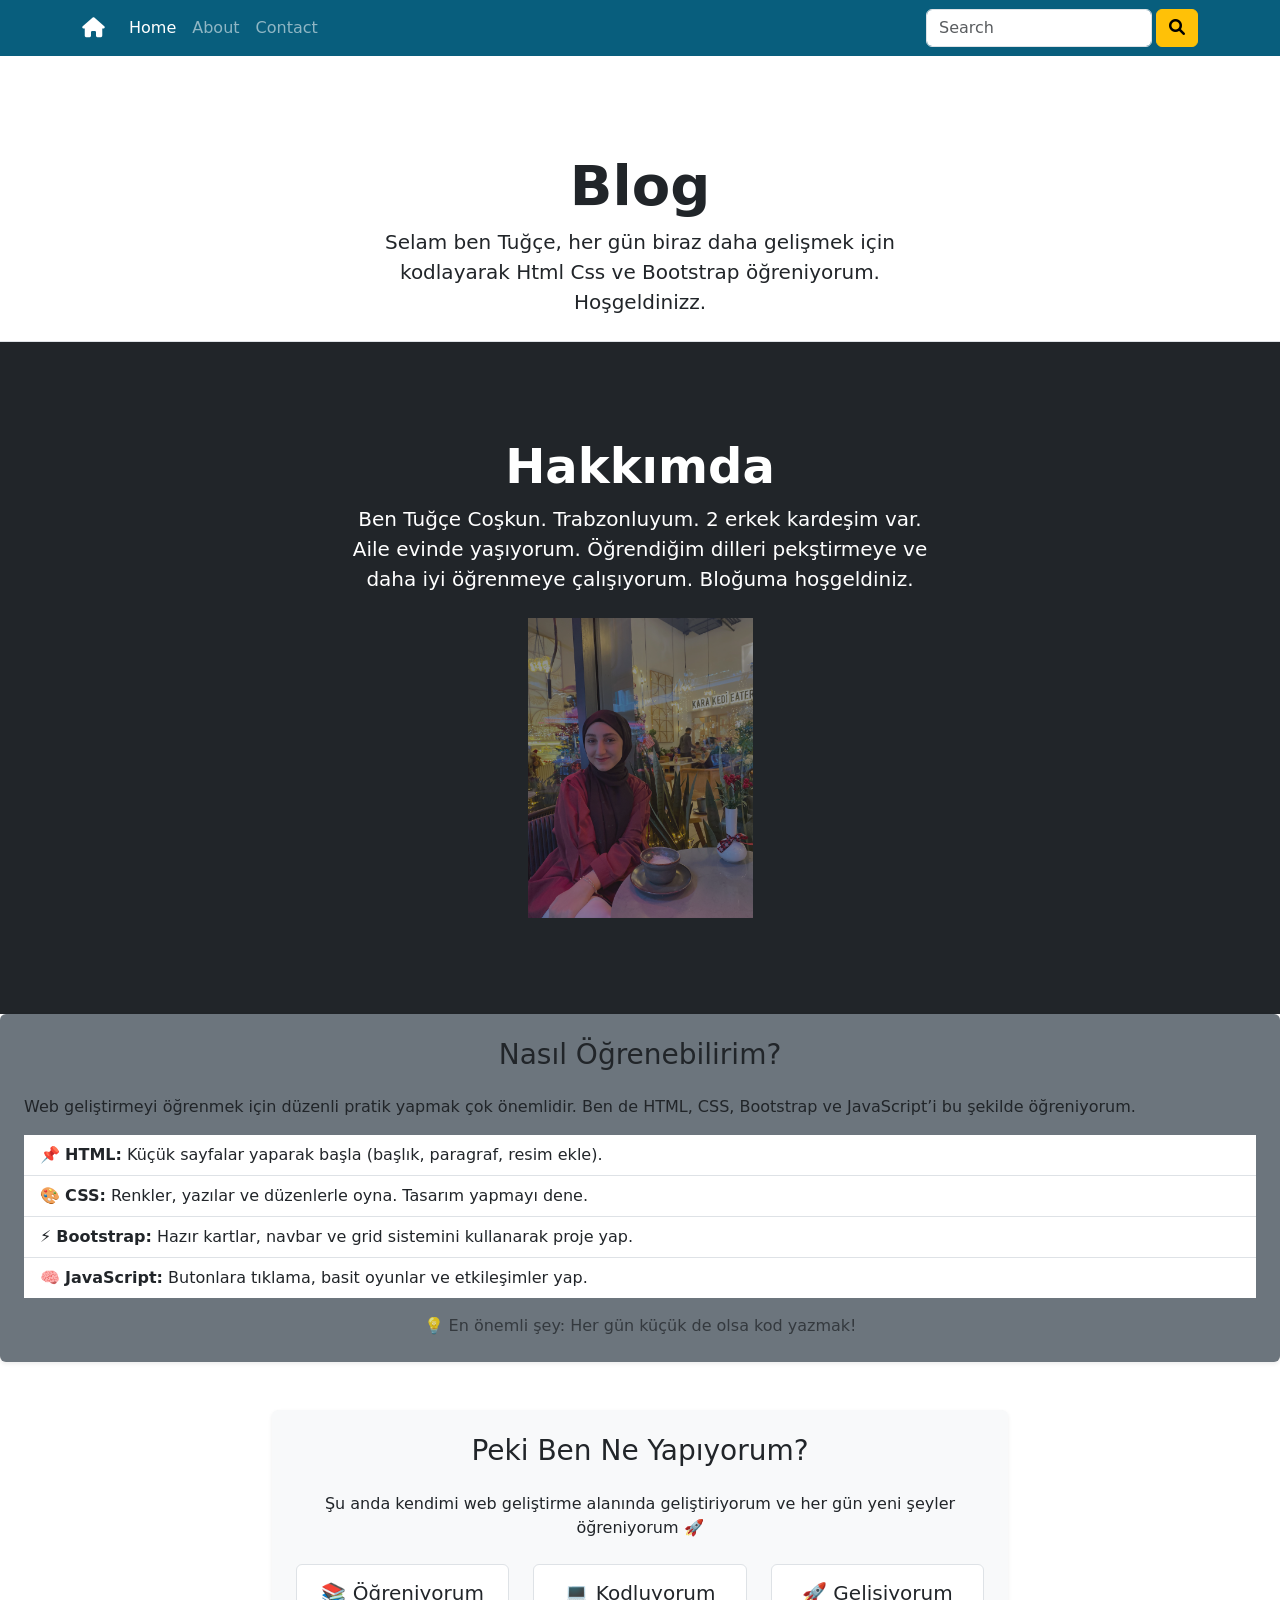
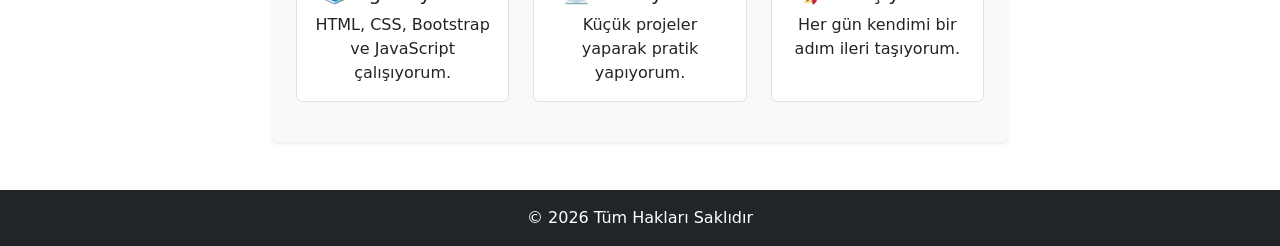
==== index.html @ e0fbeb96 "Add files via upload" ====
<!DOCTYPE html>
<html lang="en">
<head>
    <meta charset="UTF-8">
    <meta name="viewport" content="width=device-width, initial-scale=1.0">
    <link href="https://cdn.jsdelivr.net/npm/bootstrap@5.1.3/dist/css/bootstrap.min.css" 
    rel="stylesheet" 
    integrity="sha384-1BmE4kWBq78iYhFldvKuhfTAU6auU8tT94WrHftjDbrCEXSU1oBoqyl2QvZ6jIW3" 
    crossorigin="anonymous">
    <link rel="stylesheet" href="https://cdnjs.cloudflare.com/ajax/libs/font-awesome/6.0.0/css/all.min.css" integrity="sha512-9usAa10IRO0HhonpyAIVpjrylPvoDwiPUiKdWk5t3PyolY1cOd4DSE0Ga+ri4AuTroPR5aQvXU9xC6qOPnzFeg==" crossorigin="anonymous" referrerpolicy="no-referrer" />
    <link rel="stylesheet" href="style.css">
    <title>Benim Blogum</title>
</head>
<body>
    
    <nav class="navbar navbar-expand-lg navbar-dark">
        <div class="container">
            <a href="index.html" class="navbar-brand">
                <i class="fa-solid fa-house"></i>
            </a>
            <button class="navbar-toggler" type="button" data-bs-toggle="collapse" data-bs-target="#mobile">
            <span class="navbar-toggler-icon"></span>
            </button>

            <div id="mobile" class="collapse navbar-collapse">
                <ul class="navbar-nav me-auto">
                    <li class="nav-item">
                        <a href="index.html" class="nav-link active">Home</a>
                    </li>
                    <li class="nav-item">
                        <a href="about.html" class="nav-link">About</a>
                    </li>
                    <li class="nav-item">
                        <a href="contact.html" class="nav-link">Contact</a>
                    </li>
                </ul>

                <form class="d-flex"> 
                    <input type="text" class="form-control me-1" placeholder="Search">
                    <button class="btn btn-warning">
                    <i class="fa-solid fa-magnifying-glass"></i>
                    </button>
                </form> 
           </div>
        </div>
    </nav>

    <header>
        <div class="text-center pt-5 mt-5 px-4 border-bottom">
            <h1 class="display-4 fw-bold">Blog</h1>
            <div class="col-lg-6 mx-auto">
                <p class="lead mb-4">
                    Selam ben Tuğçe, her gün biraz daha gelişmek için kodlayarak Html Css ve Bootstrap öğreniyorum.
                    Hoşgeldinizz.
                </p>
            </div>
        </div>
    </header>
    
    <main>
        <div class="bg-dark px-5 py-5 text-center text-white" >
            <div class="py-5">
                <h1 class="display-5 fw-bold ">Hakkımda</h1>
                <div class="col-lg-6 mx-auto">
                    
                <p class="lead mb-4">
                    Ben Tuğçe Coşkun. Trabzonluyum. 2 erkek kardeşim var. Aile evinde yaşıyorum. Öğrendiğim dilleri 
                    pekştirmeye ve daha iyi öğrenmeye çalışıyorum.
                    Bloğuma hoşgeldiniz.
                </p>
                <img src="hakkımda.jpeg" class="img-fluid mx-auto d-block" style="max-height: 300px; opacity: 0.5;" alt="">
                </div>
            </div>
        </div>

        <div class="card shadow-sm border-0 bg-secondary">
        
            <div class="card-body p-4">
                <h3 class="text-center mb-4">Nasıl Öğrenebilirim?</h3>
                <p>
                    Web geliştirmeyi öğrenmek için düzenli pratik yapmak çok önemlidir. Ben de HTML, CSS,
                    Bootstrap ve JavaScript’i bu şekilde öğreniyorum.
                </p>
                    <ul class="list-group list-group-flush mt-3 bg-light">

                        <li class="list-group-item">
                        📌 <strong>HTML:</strong> Küçük sayfalar yaparak başla (başlık, paragraf, resim ekle).
                        </li>

                        <li class="list-group-item">
                        🎨 <strong>CSS:</strong> Renkler, yazılar ve düzenlerle oyna. Tasarım yapmayı dene.
                        </li>

                        <li class="list-group-item">
                        ⚡ <strong>Bootstrap:</strong> Hazır kartlar, navbar ve grid sistemini kullanarak proje yap.
                        </li>

                        <li class="list-group-item">
                        🧠 <strong>JavaScript:</strong> Butonlara tıklama, basit oyunlar ve etkileşimler yap.
                        </li>

                    </ul>

                <p class="mt-3 mb-0 text-muted text-center">
                    💡 En önemli şey: Her gün küçük de olsa kod yazmak!
                </p>

            </div>

      </div>

        <div class="container mt-5">
            <div class="row justify-content-center">
                <div class="col-lg-8">
                    <div class="card shadow-sm border-0 bg-light">
                        <div class="card-body p-4">
                            <h3 class="text-center mb-4">Peki Ben Ne Yapıyorum?</h3>
                                <p class="text-center">
                                    Şu anda kendimi web geliştirme alanında geliştiriyorum ve her gün yeni şeyler öğreniyorum 🚀
                                </p>

                                    <div class="row mt-4 text-center">

                                            <div class="col-md-4 mb-3">
                                                <div class="p-3 border rounded bg-white h-100">
                                                    <h5>📚 Öğreniyorum</h5>
                                                    <p class="mb-0">HTML, CSS, Bootstrap ve JavaScript çalışıyorum.</p>
                                                </div>
                                            </div>

                                            <div class="col-md-4 mb-3">
                                                <div class="p-3 border rounded bg-white h-100">
                                                    <h5>💻 Kodluyorum</h5>
                                                    <p class="mb-0">Küçük projeler yaparak pratik yapıyorum.</p>
                                                </div>
                                            </div>

                                            <div class="col-md-4 mb-3">
                                                <div class="p-3 border rounded bg-white h-100">
                                                    <h5>🚀 Gelişiyorum</h5>
                                                    <p class="mb-0">Her gün kendimi bir adım ileri taşıyorum.</p>
                                                </div>
                                            </div>

                                    </div>


                        </div>

                    </div>

                </div>

            </div>
        </div>
        
    </main>

    <footer class="bg-dark text-white text-center py-3 mt-5">
        <p class="mb-0">© 2026 Tüm Hakları Saklıdır</p>
    </footer>

    <script src="https://cdn.jsdelivr.net/npm/bootstrap@5.1.3/dist/js/bootstrap.bundle.min.js" 
    integrity="sha384-ka7Sk0Gln4gmtz2MlQnikT1wXgYsOg+OMhuP+IlRH9sENBO0LRn5q+8nbTov4+1p" 
    crossorigin="anonymous"></script>

</body>
</html>
---- style.css ----
.navbar{
    background-color: #085E7D;
}

.bg-dark{
    background-color: #085E7D;
}
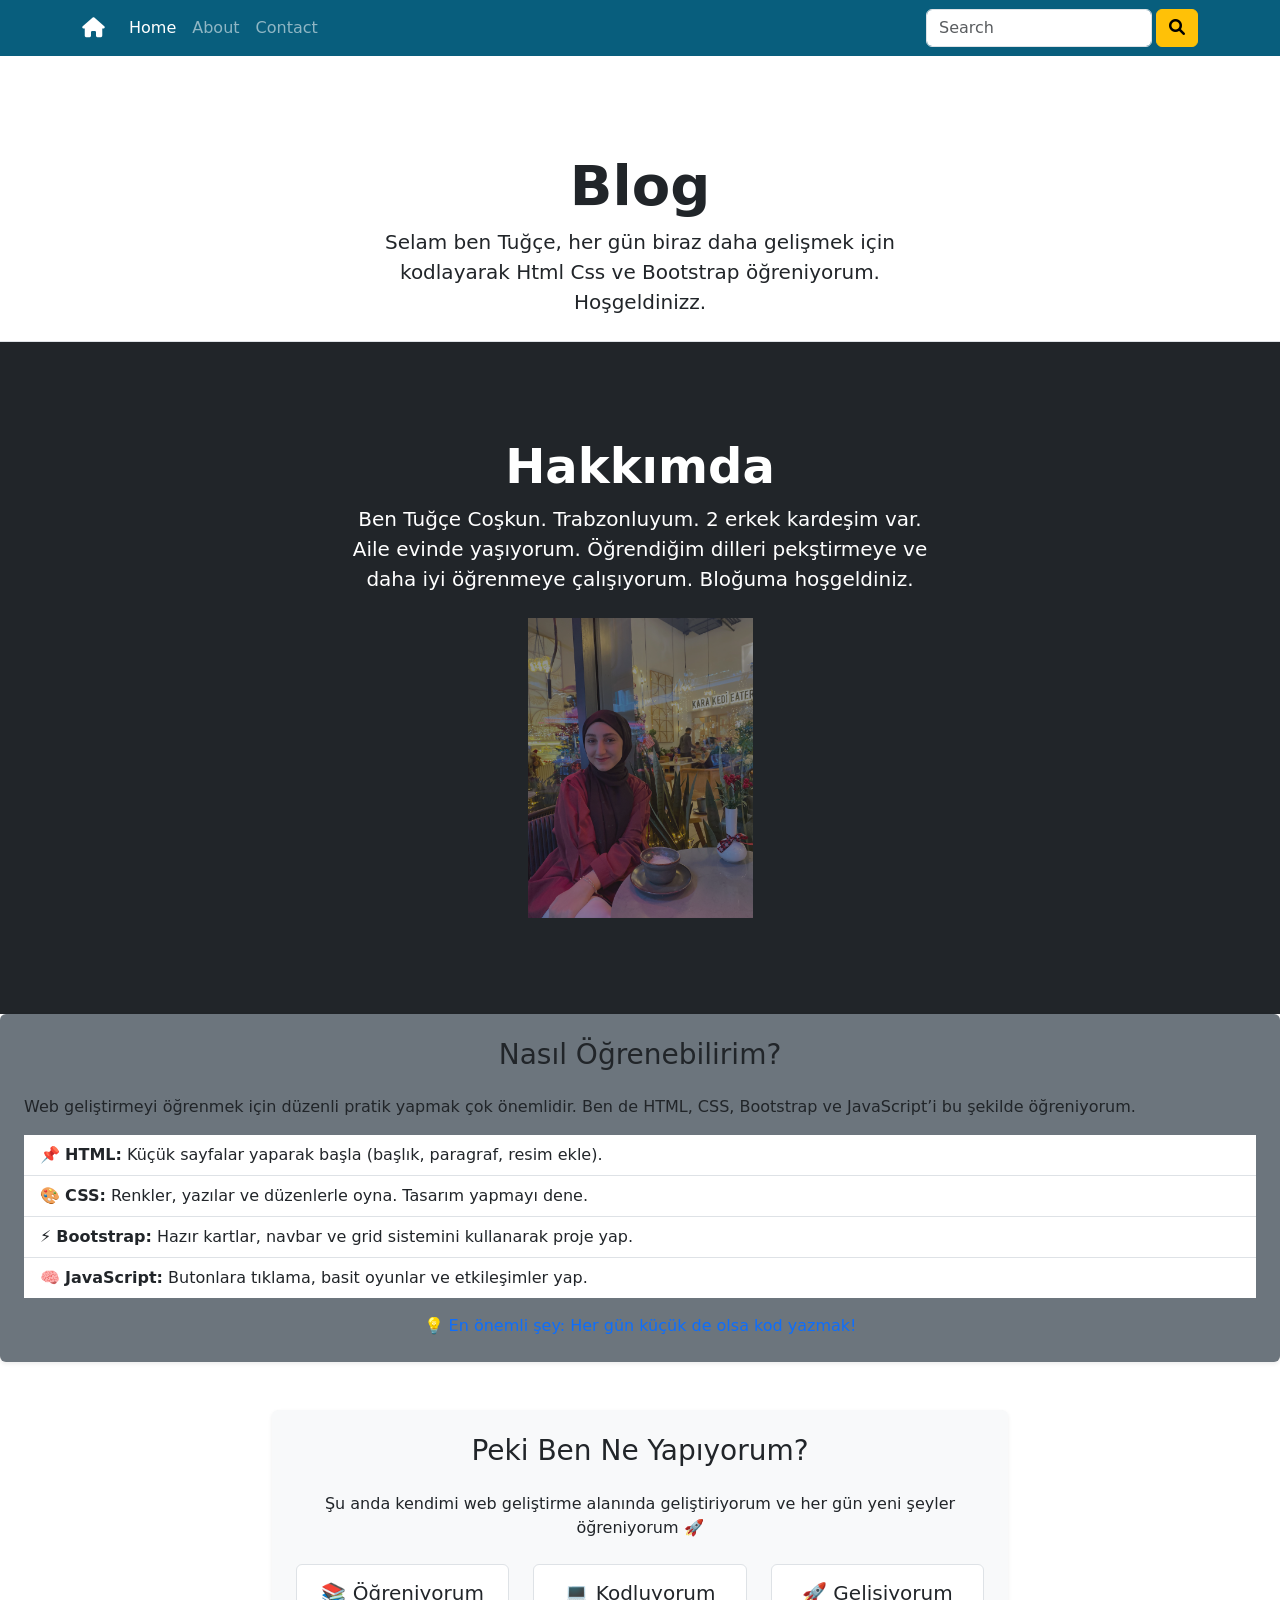
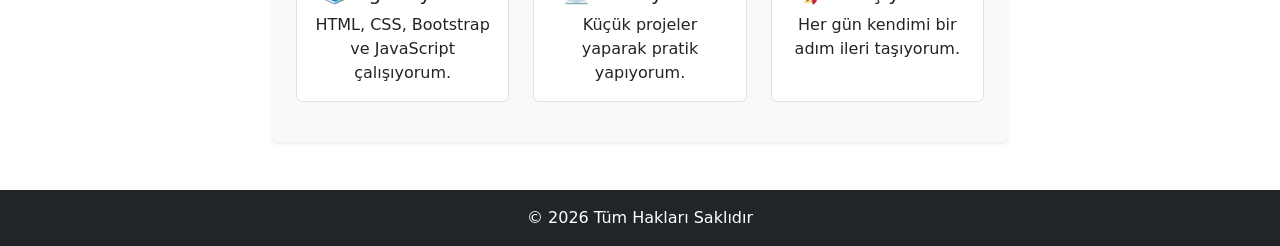
==== commit f70ec06f: "Update index.html" ====
--- a/index.html
+++ b/index.html
@@ -101,7 +101,7 @@
 
                     </ul>
 
-                <p class="mt-3 mb-0 text-muted text-center">
+                <p class="mt-3 mb-0 text-primary text-center">
                     💡 En önemli şey: Her gün küçük de olsa kod yazmak!
                 </p>
 
@@ -165,4 +165,4 @@
     crossorigin="anonymous"></script>
 
 </body>
-</html>+</html>
